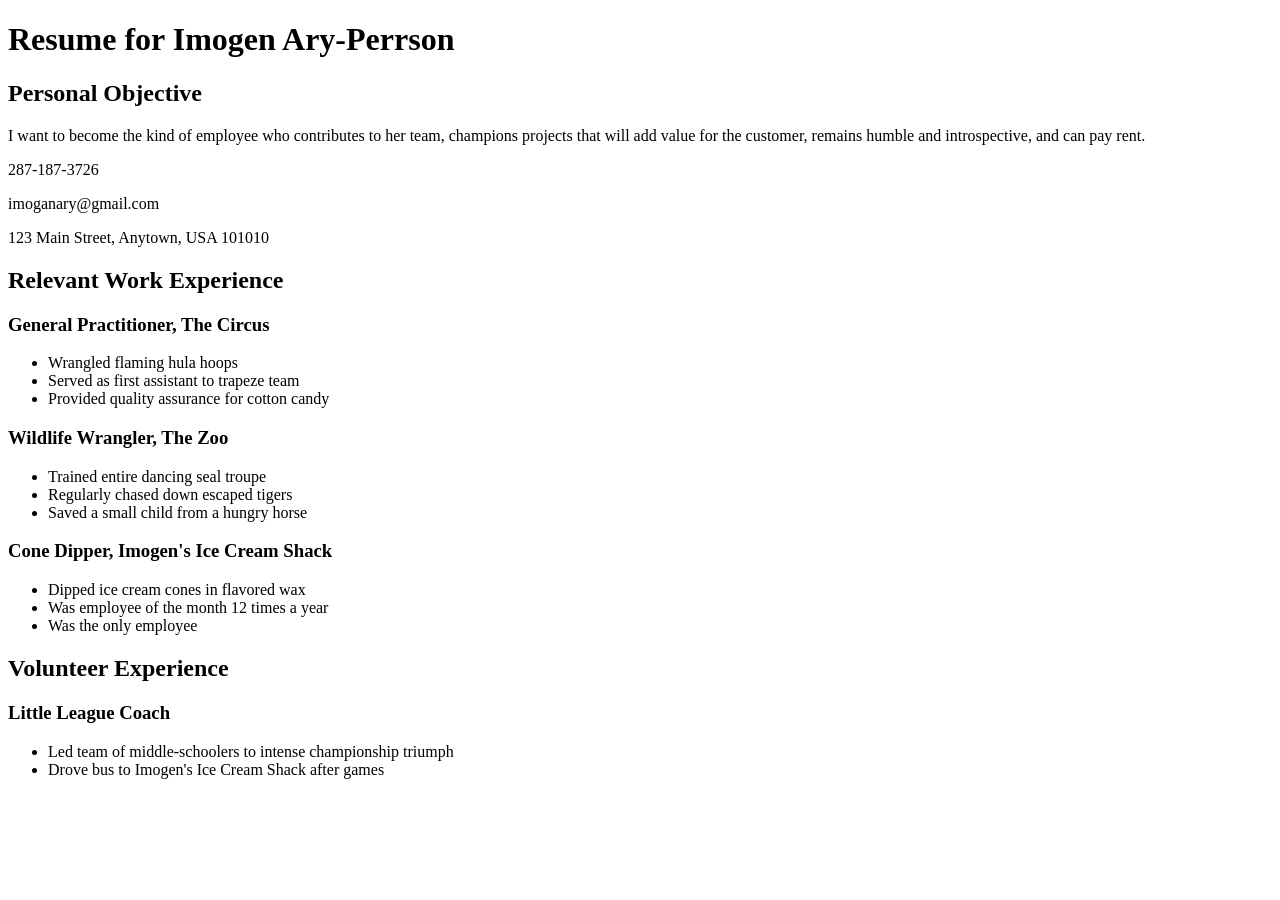
==== css/css-demo/index.html @ 739b02a2 "Merge remote-tracking branch 'upstream/master'" ====
<!DOCTYPE html>
<html>
<head>
  <title>Resume</title>
  <!-- We're using Google Fonts, which you can also do on your sites, but you don't need to know how for any assessments in this unit. -->
  <link href='https://fonts.googleapis.com/css?family=Dancing+Script' rel='stylesheet' type='text/css'>
  
</head>
<body>
  <h1 id="resume-title">Resume for Imogen Ary-Perrson</h1>
  <section id="personal-objective">
    <h2>Personal Objective</h2>
    <p>I want to become the kind of employee who contributes to her team, champions projects that will add value for the customer, remains humble and introspective, and can pay rent.</p>
  </section>
  <section id="contact-info">
    <p>287-187-3726</p>
    <p>imoganary@gmail.com</p>
    <p>123 Main Street, Anytown, USA 101010</p>
  </section>

  <section id="work-experience">
    <h2 class="experience-category">Relevant Work Experience</h2>
    <section class="job">
      <h3>General Practitioner, The Circus</h3>
      <ul>
        <li>Wrangled flaming hula hoops</li>
        <li>Served as first assistant to trapeze team</li>
        <li class="featured">Provided quality assurance for cotton candy</li>
      </ul>
    </section>
    <section class="job">
      <h3>Wildlife Wrangler, The Zoo</h3>
      <ul>
        <li>Trained entire dancing seal troupe</li>
        <li>Regularly chased down escaped tigers</li>
        <li class="featured">Saved a small child from a hungry horse</li>
      </ul>
    </section>
    <section class="job">
      <h3>Cone Dipper, Imogen's Ice Cream Shack</h3>
      <ul>
        <li>Dipped ice cream cones in flavored wax</li>
        <li class="featured">Was employee of the month 12 times a year</li>
        <li>Was the only employee</li>
      </ul>
    </section>
  </section>

  <section id="volunteer-experience">
    <h2 class="experience-category">Volunteer Experience</h1>
    <section class="volunteer-gig">
      <h3>Little League Coach</h3>
      <ul>
        <li>Led team of middle-schoolers to intense championship triumph</li>
        <li>Drove bus to Imogen's Ice Cream Shack after games</li>
      </ul>
    </section>
  </section>
</body>
</html>
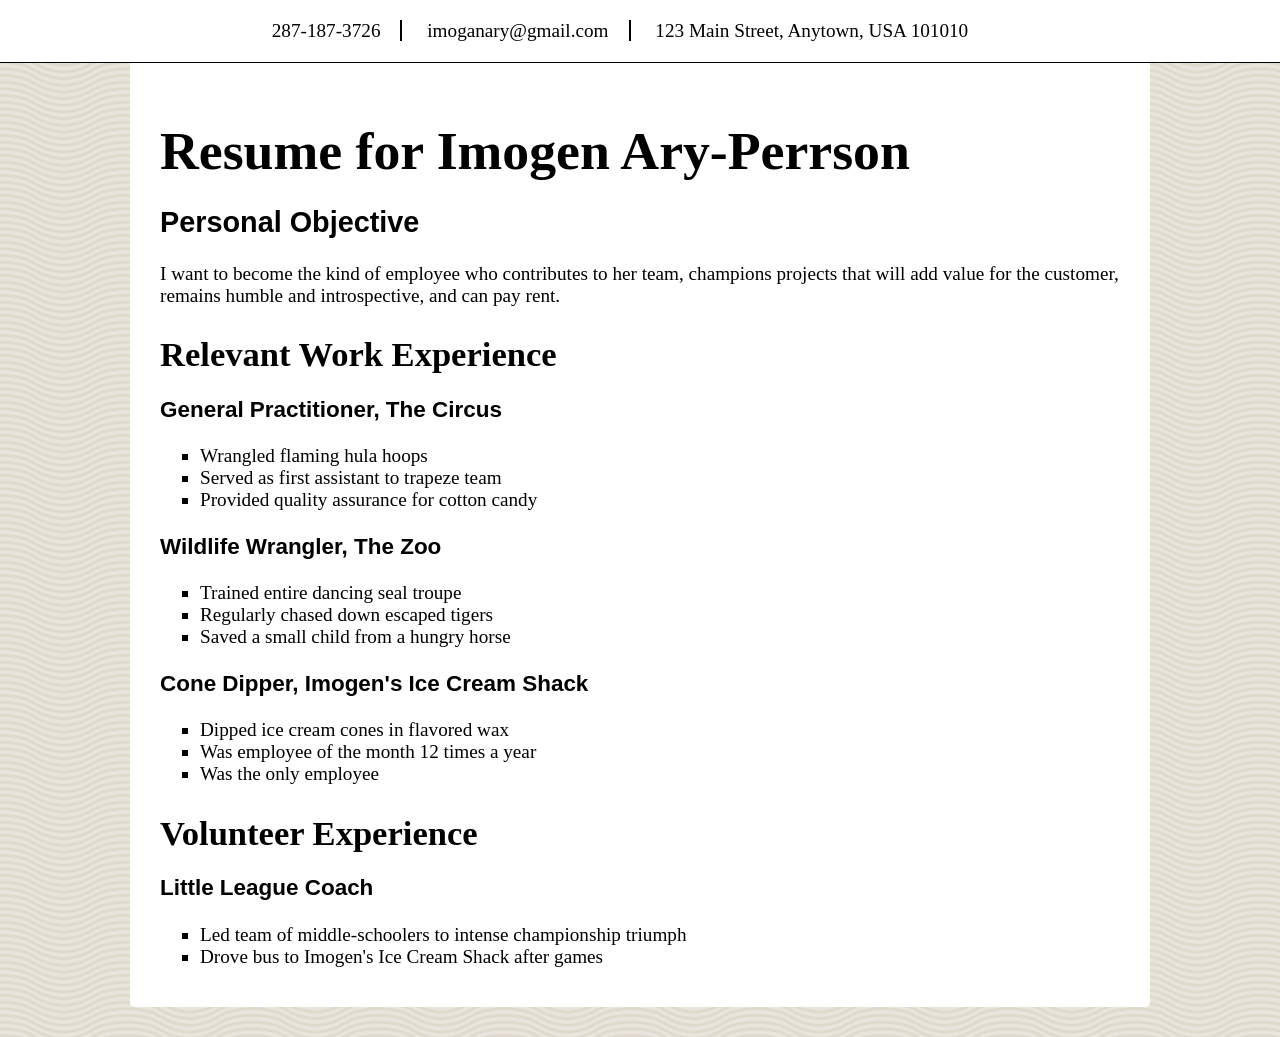
==== commit 66b866a9: "add stylesheets" ====
--- a/css/css-demo/index.html
+++ b/css/css-demo/index.html
@@ -4,7 +4,9 @@
   <title>Resume</title>
   <!-- We're using Google Fonts, which you can also do on your sites, but you don't need to know how for any assessments in this unit. -->
   <link href='https://fonts.googleapis.com/css?family=Dancing+Script' rel='stylesheet' type='text/css'>
-  
+  <link rel="stylesheet" href="styles/elegant-styles.css" type="text/css">
+  <link rel="stylesheet" type="text/css" href="styles/fixed-contact.css">
+  <link rel="stylesheet" type="text/css" href="styles/practice.css">
 </head>
 <body>
   <h1 id="resume-title">Resume for Imogen Ary-Perrson</h1>
@@ -22,7 +24,7 @@
     <h2 class="experience-category">Relevant Work Experience</h2>
     <section class="job">
       <h3>General Practitioner, The Circus</h3>
-      <ul>
+      <ul class="accomplishments">
         <li>Wrangled flaming hula hoops</li>
         <li>Served as first assistant to trapeze team</li>
         <li class="featured">Provided quality assurance for cotton candy</li>
@@ -30,7 +32,7 @@
     </section>
     <section class="job">
       <h3>Wildlife Wrangler, The Zoo</h3>
-      <ul>
+      <ul class="accomplishments">
         <li>Trained entire dancing seal troupe</li>
         <li>Regularly chased down escaped tigers</li>
         <li class="featured">Saved a small child from a hungry horse</li>
@@ -38,7 +40,7 @@
     </section>
     <section class="job">
       <h3>Cone Dipper, Imogen's Ice Cream Shack</h3>
-      <ul>
+      <ul class="accomplishments">
         <li>Dipped ice cream cones in flavored wax</li>
         <li class="featured">Was employee of the month 12 times a year</li>
         <li>Was the only employee</li>
@@ -50,7 +52,7 @@
     <h2 class="experience-category">Volunteer Experience</h1>
     <section class="volunteer-gig">
       <h3>Little League Coach</h3>
-      <ul>
+      <ul class="accomplishments">
         <li>Led team of middle-schoolers to intense championship triumph</li>
         <li>Drove bus to Imogen's Ice Cream Shack after games</li>
       </ul>
--- a/css/css-demo/styles/elegant-styles.css
+++ b/css/css-demo/styles/elegant-styles.css
@@ -0,0 +1,66 @@
+/* You can use an HTML tag as a selector ... */
+
+html {
+  background-image: url("../images/wov.png");
+}
+
+body {
+  font-family: "Georgia", serif;
+  padding: 20px 30px;
+  border-radius: 5px;
+  background-color: white;
+  margin: 30px auto;
+  max-width: 960px;
+  font-size: 1.2em;
+}
+
+ul {
+  list-style-type: square;
+}
+
+/* You can select multiple tags at once! */
+
+h1, h2, h3, h4, h5, h6 {
+  font-family: "Helvetica", sans-serif;
+}
+
+/* 
+
+You can select a class (preceded by a period) 
+or ID (preceded by a hash).
+
+In HTML, a class is assigned like this:
+<p class="your-class-here">some text</p>
+
+An ID is assigned like this:
+<p id="your-id-here">some text</p>
+
+A given ID should only be used once in a document.
+A given class can be used multiple times in a document.
+
+*/
+
+.experience-category, #resume-title {
+  font-family: 'Dancing Script', cursive;
+  margin-bottom: 0;
+}
+
+/* You can use a tag AND a class
+to make the rule more specific. */
+
+h2.experience-category {
+  font-size: 1.8em;
+}
+
+h1#resume-title {
+  font-size: 2.8em;
+  margin-top: 0;
+}
+
+/* You can select the child tag of
+an element of a certain class (the p
+is nested inside the contact-info section) */
+
+#contact-info p {
+  line-height: .8;
+}
--- a/css/css-demo/styles/fixed-contact.css
+++ b/css/css-demo/styles/fixed-contact.css
@@ -0,0 +1,29 @@
+section#contact-info {
+  position: fixed;
+  top: 0px;
+  right: 0px;
+  text-align: center;
+  width: 100%;
+  background-color: white;
+  border-bottom: 1px solid black;
+  padding: 20px;
+}
+
+h1#resume-title {
+  margin-top: 70px;
+}
+
+section#contact-info p {
+  display: inline;
+  padding-right: 20px;
+  padding-left: 20px;
+  border-right: 2px solid black;
+}
+
+/* We use the last-of-type selector
+to avoid the appearance of an extra
+border. */
+
+section#contact-info p:last-of-type {
+  border-right: none;
+}
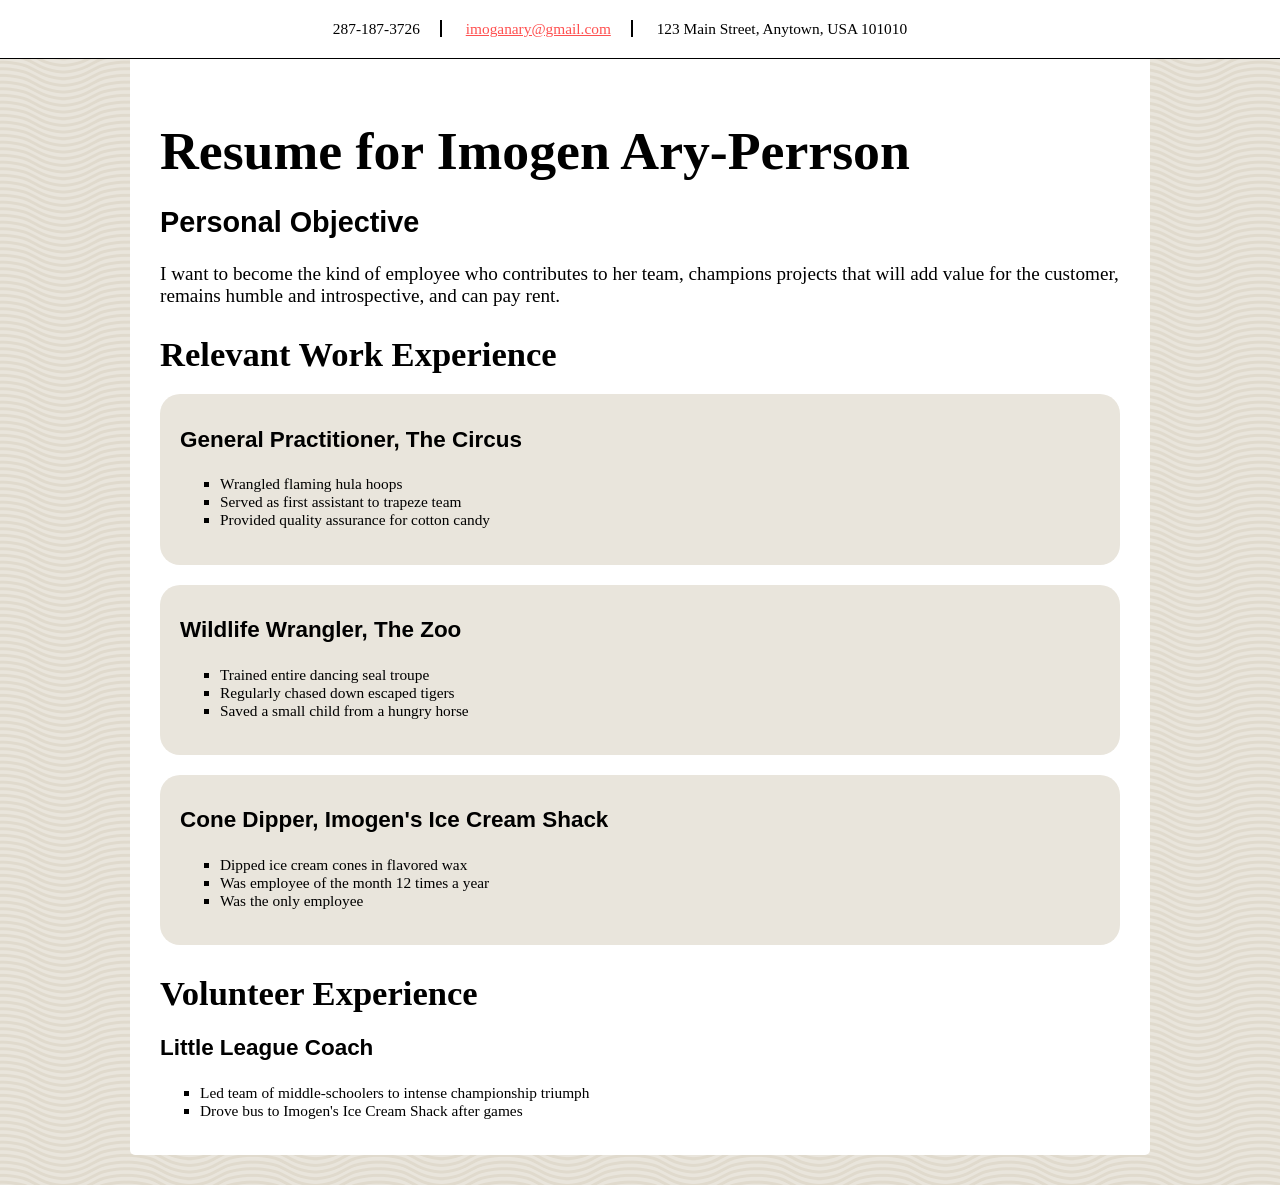
==== commit 1163a859: "add link to email address" ====
--- a/css/css-demo/index.html
+++ b/css/css-demo/index.html
@@ -16,7 +16,7 @@
   </section>
   <section id="contact-info">
     <p>287-187-3726</p>
-    <p>imoganary@gmail.com</p>
+    <p><a href="mailto:imoganary@gmail.com">imoganary@gmail.com</a></p>
     <p>123 Main Street, Anytown, USA 101010</p>
   </section>
 
--- a/css/css-demo/styles/practice.css
+++ b/css/css-demo/styles/practice.css
@@ -0,0 +1,26 @@
+section#contact-info {
+  font-size: .8em;
+}
+
+.job {
+  background-color: #e9e5dc;
+  border-radius: 20px;
+  padding: 10px 20px 20px 20px;
+  margin-top: 20px;
+}
+
+.accomplishments {
+  font-size: .8em;
+}
+
+#contact-info a {
+  color: #ff5050;
+}
+​
+#contact-info a:hover {
+  color: black;
+}
+​
+ul li {
+  list-style-type: circle;
+}
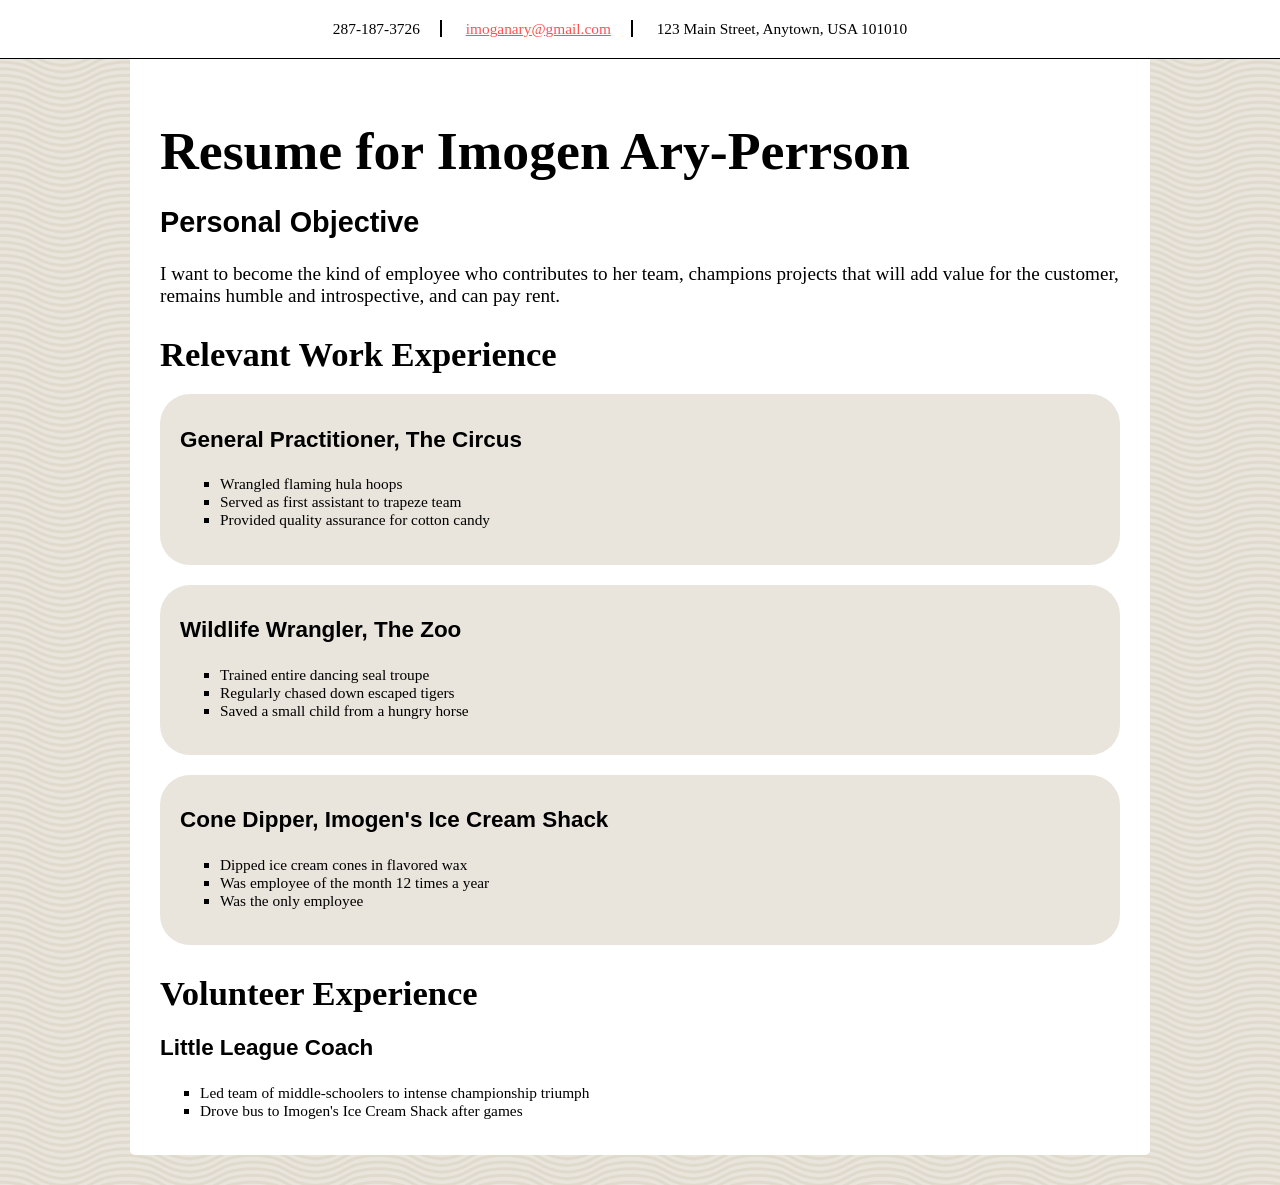
==== commit f633ca30: "correct header tag" ====
--- a/css/css-demo/index.html
+++ b/css/css-demo/index.html
@@ -14,6 +14,7 @@
     <h2>Personal Objective</h2>
     <p>I want to become the kind of employee who contributes to her team, champions projects that will add value for the customer, remains humble and introspective, and can pay rent.</p>
   </section>
+
   <section id="contact-info">
     <p>287-187-3726</p>
     <p><a href="mailto:imoganary@gmail.com">imoganary@gmail.com</a></p>
@@ -49,7 +50,7 @@
   </section>
 
   <section id="volunteer-experience">
-    <h2 class="experience-category">Volunteer Experience</h1>
+    <h2 class="experience-category">Volunteer Experience</h2>
     <section class="volunteer-gig">
       <h3>Little League Coach</h3>
       <ul class="accomplishments">
--- a/css/css-demo/styles/practice.css
+++ b/css/css-demo/styles/practice.css
@@ -1,10 +1,10 @@
-section#contact-info {
+#contact-info {
   font-size: .8em;
 }
 
 .job {
   background-color: #e9e5dc;
-  border-radius: 20px;
+  border-radius: 30px;
   padding: 10px 20px 20px 20px;
   margin-top: 20px;
 }
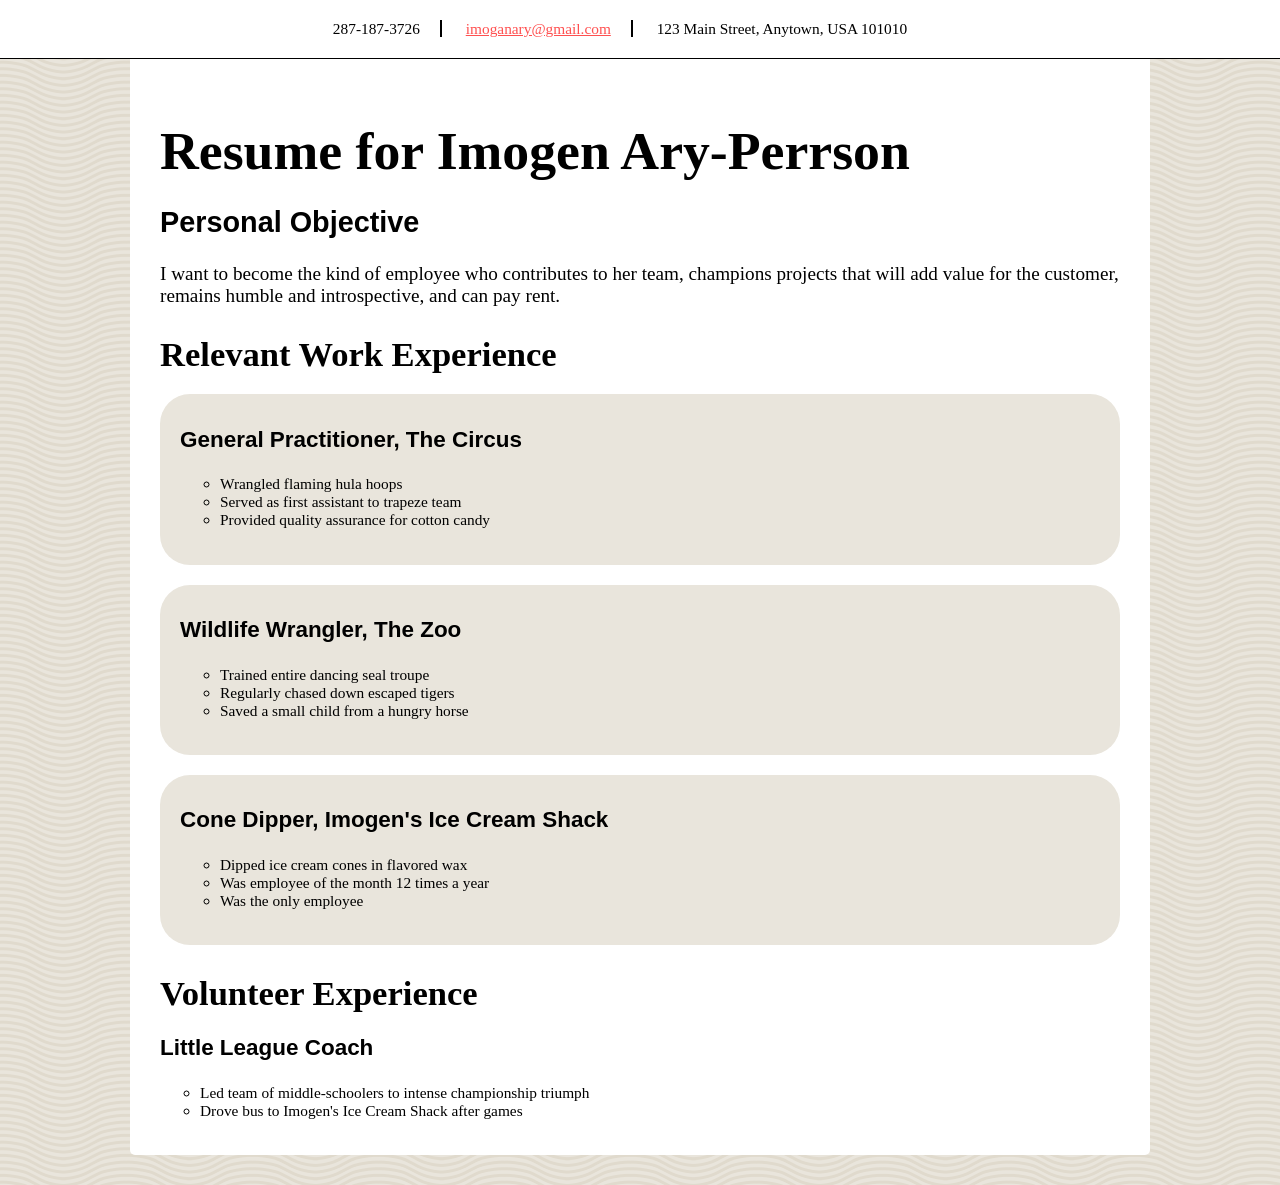
==== commit 28844403: "fix spacing" ====
--- a/css/css-demo/index.html
+++ b/css/css-demo/index.html
@@ -4,7 +4,7 @@
   <title>Resume</title>
   <!-- We're using Google Fonts, which you can also do on your sites, but you don't need to know how for any assessments in this unit. -->
   <link href='https://fonts.googleapis.com/css?family=Dancing+Script' rel='stylesheet' type='text/css'>
-  <link rel="stylesheet" href="styles/elegant-styles.css" type="text/css">
+  <link rel="stylesheet" type="text/css" href="styles/elegant-styles.css">
   <link rel="stylesheet" type="text/css" href="styles/fixed-contact.css">
   <link rel="stylesheet" type="text/css" href="styles/practice.css">
 </head>
--- a/css/css-demo/styles/practice.css
+++ b/css/css-demo/styles/practice.css
@@ -16,11 +16,11 @@
 #contact-info a {
   color: #ff5050;
 }
-​
+
 #contact-info a:hover {
   color: black;
 }
-​
+
 ul li {
   list-style-type: circle;
 }
